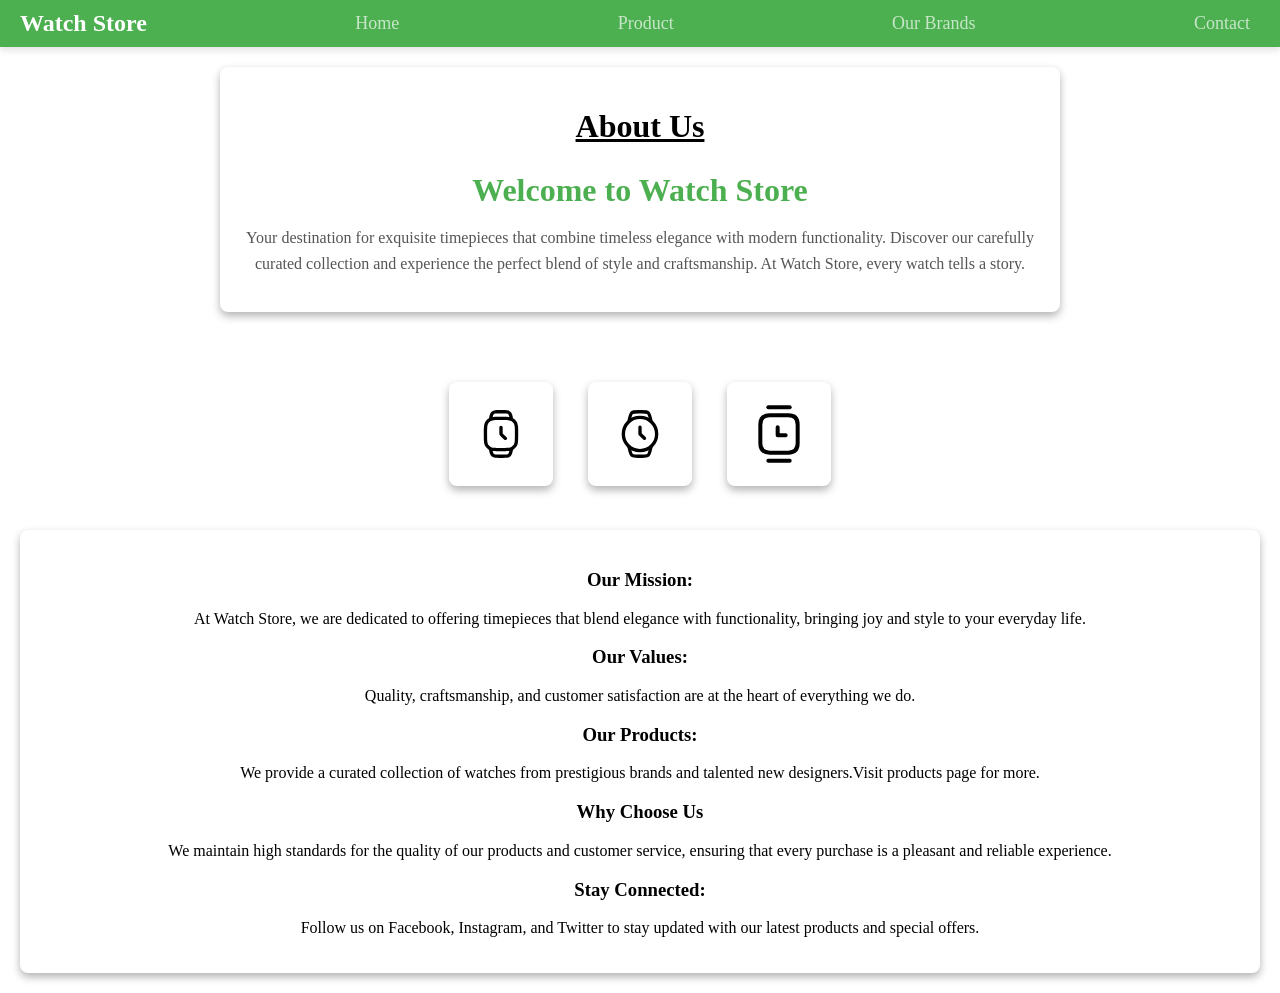
==== AboutUs.html @ f112568f "about us page" ====
<!DOCTYPE html>
<html lang="en">
  <head>
    <meta charset="UTF-8" />
    <meta name="viewport" content="width=device-width, initial-scale=1.0" />
    <title>About Us</title>
    <link rel="stylesheet" href="AboutUs.css" />
  </head>
  <body>
    <div class="nav-links">
      <h1>Watch Store</h1>
      <a href="HomePage.html">Home</a>
      <a href="ProductPage.html">Product</a>
      <a href="">Our Brands</a>
      <a href="">Contact</a>
    </div>
    <div class="main-wrapper">
      <div class="head-container">
        <h1>About Us</h1>
        <h2>Welcome to Watch Store</h2>
        <p class="intro-paragraph">
          Your destination for exquisite timepieces that combine timeless
          elegance with modern functionality. Discover our carefully curated
          collection and experience the perfect blend of style and
          craftsmanship. At Watch Store, every watch tells a story.
        </p>
      </div>
      <div class="icons">
        <div class="watch1">
          <!-- <img
            src="assets/images/AboutUs/pexels-joey-nguy-n-1056657-2113994.jpg"
            alt=""
          /> -->
          <img src="assets/images/AboutUs/Watch1Icon.svg" alt="" />
        </div>
        <div class="watch1">
          <img src="assets/images/AboutUs/Watch2Icon.svg" alt="" />
        </div>
        <div class="watch1">
          <img src="assets/images/AboutUs/Watch3Icon.svg" alt="" />
        </div>
      </div>
      <div class="body-container">
        <div class="box"></div>
        <h3>Our Mission:</h3>
        <p>
          At Watch Store, we are dedicated to offering timepieces that blend
          elegance with functionality, bringing joy and style to your everyday
          life.
        </p>
        <div class="box"></div>
        <h3>Our Values:</h3>
        <p>
          Quality, craftsmanship, and customer satisfaction are at the heart of
          everything we do.
        </p>
        <div class="box"></div>
        <h3>Our Products:</h3>
        <p>
          We provide a curated collection of watches from prestigious brands and
          talented new designers.Visit products page for more.
        </p>
        <div class="box"></div>
        <h3>Why Choose Us</h3>
        <p>
          We maintain high standards for the quality of our products and
          customer service, ensuring that every purchase is a pleasant and
          reliable experience.
        </p>
        <div class="box"></div>
        <h3>Stay Connected:</h3>
        <p>
          Follow us on Facebook, Instagram, and Twitter to stay updated with our
          latest products and special offers.
        </p>
      </div>
    </div>
  </body>
</html>
---- AboutUs.css ----
body {
  margin: 0;
  padding: 0;
}

.nav-links {
  display: flex;
  flex-wrap: wrap;
  align-items: center;
  justify-content: space-between;
  background-color: #4caf50;
  color: white;
  padding: 10px 20px;
  box-shadow: 0 4px 6px rgba(0, 0, 0, 0.1);
}

.nav-links h1 {
  margin: 0;
  font-size: 24px;
}

.nav-links a {
  color: #c8e6c9;
  text-decoration: none;
  margin: 0 10px;
  font-size: 18px;
  transition: color 0.3s;
}
.nav-links a:hover {
  color: #c8e6c9;
}

.head-container {
  text-align: center;
  max-width: 800px;
  margin: 20px auto;
  padding: 20px;
  background-color: #ffffff;
  box-shadow: 0 4px 8px rgba(0, 0, 0, 0.3);
  border-radius: 8px;
}
.head-container h1 {
  text-decoration: underline;
}

.head-container h2 {
  font-size: 2rem;
  margin-bottom: 10px;
  color: #4caf50;
}
.head-container p {
  font-size: 1rem;
  color: #555555;
  line-height: 1.6;
}
.icons {
  display: flex;
  flex-wrap: wrap;
  justify-content: center;
  margin-top: 50px;
  gap: 35px;
}
.watch1 img {
  background-size: cover;
  text-align: center;
  max-width: 100px;
  margin: 20px auto;
  padding: 20px;
  background-color: #ffffff;
  box-shadow: 0 4px 8px rgba(0, 0, 0, 0.3);
  border-radius: 8px;
}
.body-container {
  text-align: center;
  max-width: 1200px;
  margin: 20px auto;
  padding: 20px;
  background-color: #ffffff;
  box-shadow: 0 4px 8px rgba(0, 0, 0, 0.3);
  border-radius: 8px;
}
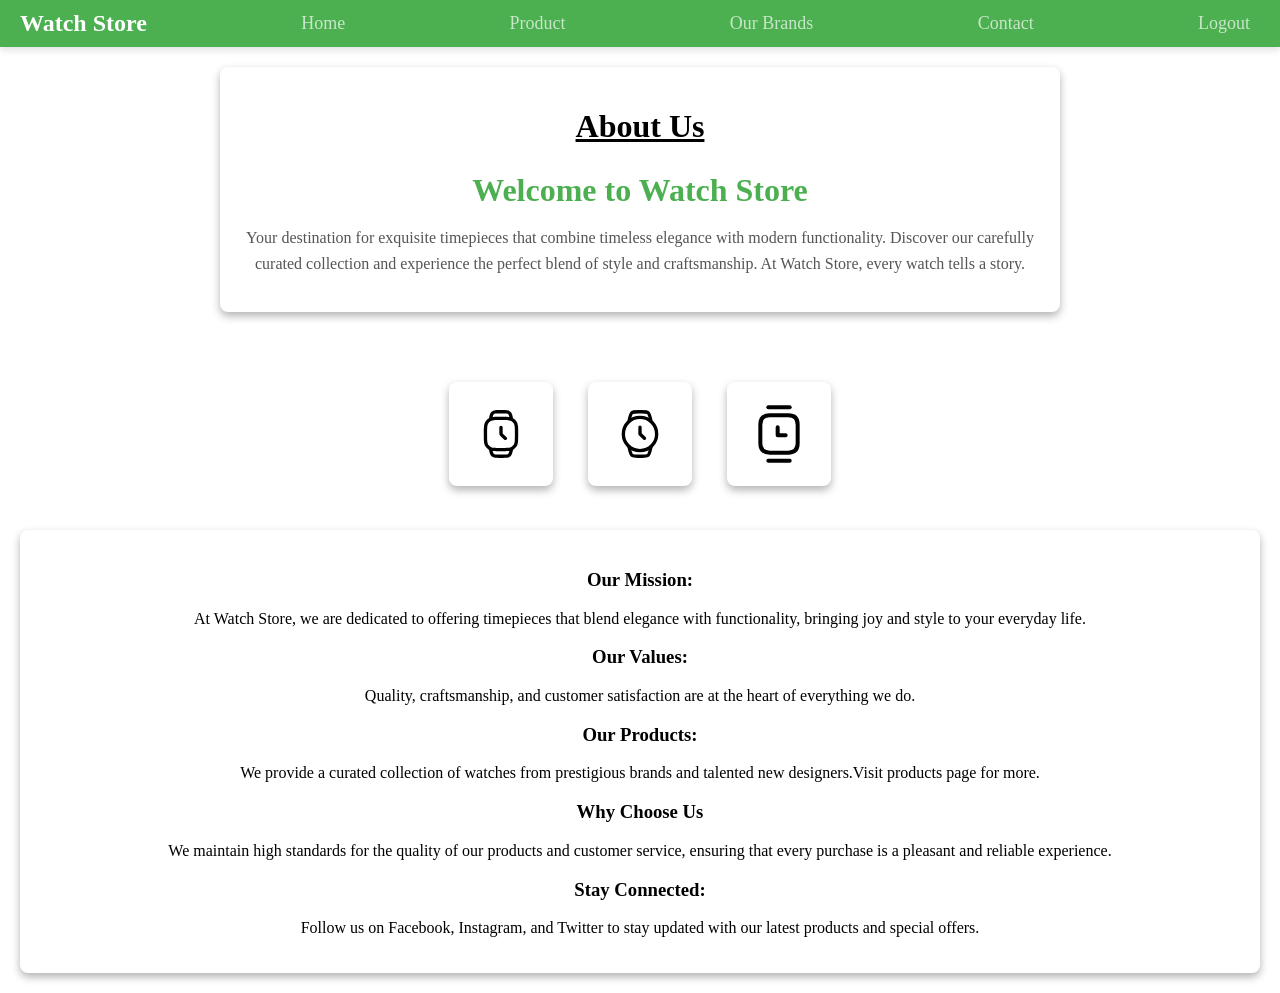
==== commit f3af6713: "users brands php funcionalities" ====
--- a/AboutUs.html
+++ b/AboutUs.html
@@ -9,10 +9,11 @@
   <body>
     <div class="nav-links">
       <h1>Watch Store</h1>
-      <a href="HomePage.html">Home</a>
+      <a href="index.html">Home</a>
       <a href="ProductPage.html">Product</a>
-      <a href="">Our Brands</a>
+      <a href="UserBrands.php">Our Brands</a>
       <a href="">Contact</a>
+      <a href="logout.php">Logout</a>
     </div>
     <div class="main-wrapper">
       <div class="head-container">
--- a/AboutUs.css
+++ b/AboutUs.css
@@ -79,3 +79,28 @@
   box-shadow: 0 4px 8px rgba(0, 0, 0, 0.3);
   border-radius: 8px;
 }
+
+@media (max-width: 768px) {
+  .nav-links {
+    flex-direction: column;
+    text-align: center;
+  }
+  .head-container {
+    margin: 20px;
+  }
+  .body-container {
+    margin: 20px;
+  }
+}
+
+@media (max-width: 480px) {
+  .nav-links {
+    padding: 10px;
+  }
+  .head-container {
+    margin: 20px;
+  }
+  .body-container {
+    margin: 20px;
+  }
+}
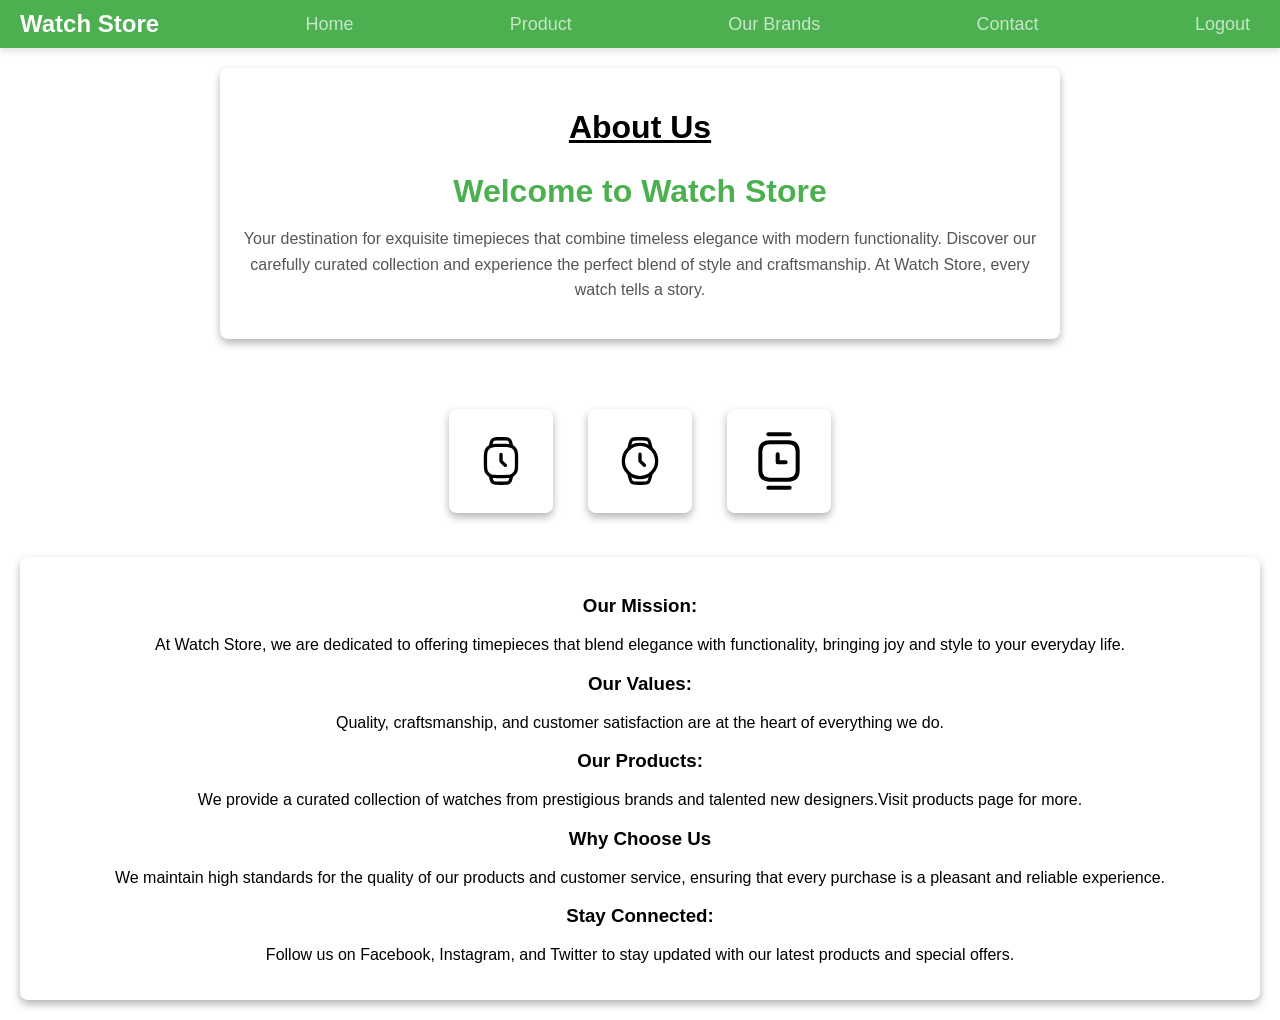
==== commit 60840a3a: "font family applied" ====
--- a/AboutUs.html
+++ b/AboutUs.html
@@ -4,15 +4,15 @@
     <meta charset="UTF-8" />
     <meta name="viewport" content="width=device-width, initial-scale=1.0" />
     <title>About Us</title>
-    <link rel="stylesheet" href="AboutUs.css" />
+    <link rel="stylesheet" href="css/AboutUs.css" />
   </head>
   <body>
     <div class="nav-links">
       <h1>Watch Store</h1>
       <a href="index.html">Home</a>
-      <a href="ProductPage.html">Product</a>
+      <a href="ProductPage.php">Product</a>
       <a href="UserBrands.php">Our Brands</a>
-      <a href="">Contact</a>
+      <a href="Contact.php">Contact</a>
       <a href="logout.php">Logout</a>
     </div>
     <div class="main-wrapper">
--- a/css/AboutUs.css
+++ b/css/AboutUs.css
@@ -0,0 +1,107 @@
+body {
+  margin: 0;
+  padding: 0;
+  font-family: Arial, sans-serif;
+}
+
+.nav-links {
+  display: flex;
+  flex-wrap: wrap;
+  align-items: center;
+  justify-content: space-between;
+  background-color: #4caf50;
+  color: white;
+  padding: 10px 20px;
+  box-shadow: 0 4px 6px rgba(0, 0, 0, 0.1);
+}
+
+.nav-links h1 {
+  margin: 0;
+  font-size: 24px;
+}
+
+.nav-links a {
+  color: #c8e6c9;
+  text-decoration: none;
+  margin: 0 10px;
+  font-size: 18px;
+  transition: color 0.3s;
+}
+.nav-links a:hover {
+  color: #c8e6c9;
+}
+
+.head-container {
+  text-align: center;
+  max-width: 800px;
+  margin: 20px auto;
+  padding: 20px;
+  background-color: #ffffff;
+  box-shadow: 0 4px 8px rgba(0, 0, 0, 0.3);
+  border-radius: 8px;
+}
+.head-container h1 {
+  text-decoration: underline;
+}
+
+.head-container h2 {
+  font-size: 2rem;
+  margin-bottom: 10px;
+  color: #4caf50;
+}
+.head-container p {
+  font-size: 1rem;
+  color: #555555;
+  line-height: 1.6;
+}
+.icons {
+  display: flex;
+  flex-wrap: wrap;
+  justify-content: center;
+  margin-top: 50px;
+  gap: 35px;
+}
+.watch1 img {
+  background-size: cover;
+  text-align: center;
+  max-width: 100px;
+  margin: 20px auto;
+  padding: 20px;
+  background-color: #ffffff;
+  box-shadow: 0 4px 8px rgba(0, 0, 0, 0.3);
+  border-radius: 8px;
+}
+.body-container {
+  text-align: center;
+  max-width: 1200px;
+  margin: 20px auto;
+  padding: 20px;
+  background-color: #ffffff;
+  box-shadow: 0 4px 8px rgba(0, 0, 0, 0.3);
+  border-radius: 8px;
+}
+
+@media (max-width: 768px) {
+  .nav-links {
+    flex-direction: column;
+    text-align: center;
+  }
+  .head-container {
+    margin: 20px;
+  }
+  .body-container {
+    margin: 20px;
+  }
+}
+
+@media (max-width: 480px) {
+  .nav-links {
+    padding: 10px;
+  }
+  .head-container {
+    margin: 20px;
+  }
+  .body-container {
+    margin: 20px;
+  }
+}
